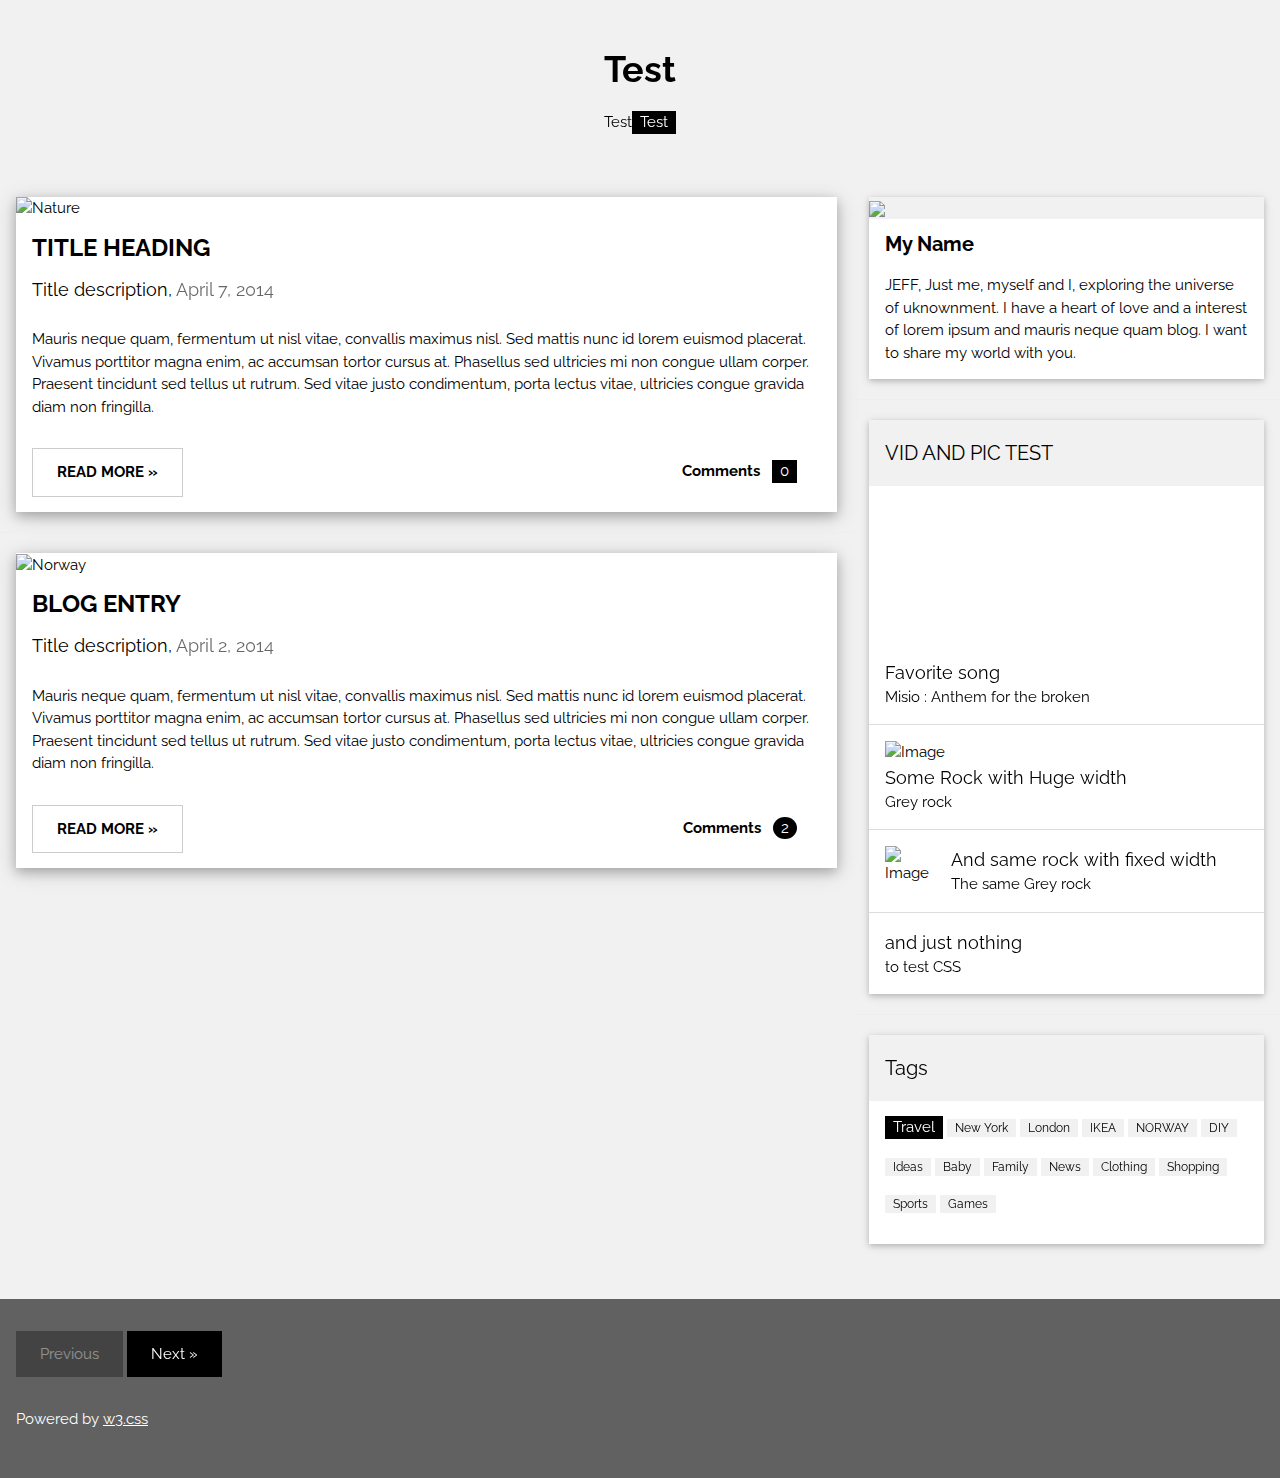
==== index.html @ 787d6be3 "Rename Test.html to index.html" ====
<!DOCTYPE html>
<html>
<title>Test</title>
<meta charset="UTF-8">
<meta name="viewport" content="width=device-width, initial-scale=1">
<!--External CSS Style -->
<link rel="stylesheet" href="https://www.w3schools.com/w3css/4/w3.css">
<!-- Front Style -->
<link rel="stylesheet" href="https://fonts.googleapis.com/css?family=Raleway">
<style>
body,h1,h2,h3,h4,h5 {font-family: "Raleway", sans-serif}
</style>
<body class="w3-light-grey">

<!-- w3-content defines a container for fixed size centered content, 
and is wrapped around the whole page content, except for the footer in this example -->
<div class="w3-content" style="max-width:1400px">

<!-- Header -->
<header class="w3-container w3-center w3-padding-32"> 
  <h1><b>Test</b></h1>
  <p>Test<span class="w3-tag">Test</span></p>
</header>

<!-- Grid -->
<div class="w3-row">

<!-- Blog entries -->
<div class="w3-col l8 s12">
  <!-- Blog entry -->
  <div class="w3-card-4 w3-margin w3-white">
    <img src="/w3images/woods.jpg" alt="Nature" style="width:100%">
    <div class="w3-container">
      <h3><b>TITLE HEADING</b></h3>
      <h5>Title description, <span class="w3-opacity">April 7, 2014</span></h5>
    </div>

    <div class="w3-container">
      <p>Mauris neque quam, fermentum ut nisl vitae, convallis maximus nisl. Sed mattis nunc id lorem euismod placerat. Vivamus porttitor magna enim, ac accumsan tortor cursus at. Phasellus sed ultricies mi non congue ullam corper. Praesent tincidunt sed
        tellus ut rutrum. Sed vitae justo condimentum, porta lectus vitae, ultricies congue gravida diam non fringilla.</p>
      <div class="w3-row">
        <div class="w3-col m8 s12">
          <p><button class="w3-button w3-padding-large w3-white w3-border"><b>READ MORE »</b></button></p>
        </div>
        <div class="w3-col m4 w3-hide-small">
          <p><span class="w3-padding-large w3-right"><b>Comments  </b> <span class="w3-tag">0</span></span></p>
        </div>
      </div>
    </div>
  </div>
  <hr>

  <!-- Blog entry -->
  <div class="w3-card-4 w3-margin w3-white">
  <img src="/w3images/bridge.jpg" alt="Norway" style="width:100%">
    <div class="w3-container">
      <h3><b>BLOG ENTRY</b></h3>
      <h5>Title description, <span class="w3-opacity">April 2, 2014</span></h5>
    </div>

    <div class="w3-container">
      <p>Mauris neque quam, fermentum ut nisl vitae, convallis maximus nisl. Sed mattis nunc id lorem euismod placerat. Vivamus porttitor magna enim, ac accumsan tortor cursus at. Phasellus sed ultricies mi non congue ullam corper. Praesent tincidunt sed
        tellus ut rutrum. Sed vitae justo condimentum, porta lectus vitae, ultricies congue gravida diam non fringilla.</p>
      <div class="w3-row">
        <div class="w3-col m8 s12">
          <p><button class="w3-button w3-padding-large w3-white w3-border"><b>READ MORE »</b></button></p>
        </div>
        <div class="w3-col m4 w3-hide-small">
          <p><span class="w3-padding-large w3-right"><b>Comments  </b> <span class="w3-badge">2</span></span></p>
        </div>
      </div>
    </div>
  </div>
<!-- END BLOG ENTRIES -->
</div>

<!-- Introduction menu -->
<div class="w3-col l4">
<!-- About Card -->
  <div class="w3-card w3-margin w3-margin-top">
  <img src="/w3images/avatar_g.jpg" style="width:100%">
    <div class="w3-container w3-white">
      <h4><b>My Name</b></h4>
      <p>JEFF, Just me, myself and I, exploring the universe of uknownment. I have a heart of love and a interest of lorem ipsum and mauris neque quam blog. I want to share my world with you.</p>
    </div>
  </div><hr>
  
<!-- Posts -->
  <div class="w3-card w3-margin">
    <div class="w3-container w3-padding">
      <h4>VID AND PIC TEST</h4>
    </div>
    <ul class="w3-ul w3-hoverable w3-white">
      <li class="w3-padding-16">
	  <iframe width="100%" height="100%" src="https://www.youtube.com/embed/1Z3dLICMUn4" frameborder="0" gesture="media" allow="encrypted-media" allowfullscreen></iframe>
        <span class="w3-large">Favorite song</span><br>
        <span>Misio : Anthem for the broken</span>
      </li>
      <li class="w3-padding-16">
        <img src="https://images.unsplash.com/photo-1504672281656-e4981d70414b?dpr=1&auto=format&fit=crop&w=376&h=251&q=60&cs=tinysrgb&ixid=dW5zcGxhc2guY29tOzs7Ozs%3D" alt="Image" class="w3-left w3-margin-right" style="width:100%">
        <span class="w3-large">Some Rock with Huge width</span><br>
        <span>Grey rock</span>
      </li> 
      <li class="w3-padding-16">
        <img src="https://images.unsplash.com/photo-1504672281656-e4981d70414b?dpr=1&auto=format&fit=crop&w=376&h=251&q=60&cs=tinysrgb&ixid=dW5zcGxhc2guY29tOzs7Ozs%3D" alt="Image" class="w3-left w3-margin-right" style="width:50px">
        <span class="w3-large">And same rock with fixed width</span><br>
        <span>The same Grey rock</span>
      </li>   
      <li class="w3-padding-16 w3-hide-medium w3-hide-small">
        <span class="w3-large">and just nothing</span><br>
        <span>to test CSS</span>
      </li>  
    </ul>
  </div>
  <hr> 
 
<!-- Labels / tags -->
  <div class="w3-card w3-margin">
    <div class="w3-container w3-padding">
      <h4>Tags</h4>
    </div>
    <div class="w3-container w3-white">
    <p><span class="w3-tag w3-black w3-margin-bottom">Travel</span> <span class="w3-tag w3-light-grey w3-small w3-margin-bottom">New York</span> <span class="w3-tag w3-light-grey w3-small w3-margin-bottom">London</span>
      <span class="w3-tag w3-light-grey w3-small w3-margin-bottom">IKEA</span> <span class="w3-tag w3-light-grey w3-small w3-margin-bottom">NORWAY</span> <span class="w3-tag w3-light-grey w3-small w3-margin-bottom">DIY</span>
      <span class="w3-tag w3-light-grey w3-small w3-margin-bottom">Ideas</span> <span class="w3-tag w3-light-grey w3-small w3-margin-bottom">Baby</span> <span class="w3-tag w3-light-grey w3-small w3-margin-bottom">Family</span>
      <span class="w3-tag w3-light-grey w3-small w3-margin-bottom">News</span> <span class="w3-tag w3-light-grey w3-small w3-margin-bottom">Clothing</span> <span class="w3-tag w3-light-grey w3-small w3-margin-bottom">Shopping</span>
      <span class="w3-tag w3-light-grey w3-small w3-margin-bottom">Sports</span> <span class="w3-tag w3-light-grey w3-small w3-margin-bottom">Games</span>
    </p>
    </div>
  </div>
  
<!-- END Introduction Menu -->
</div>

<!-- END GRID -->
</div><br>

<!-- END w3-content -->
</div>

<!-- Footer -->
<footer class="w3-container w3-dark-grey w3-padding-32 w3-margin-top">
  <button class="w3-button w3-black w3-disabled w3-padding-large w3-margin-bottom">Previous</button>
  <button class="w3-button w3-black w3-padding-large w3-margin-bottom">Next »</button>
  <p>Powered by <a href="https://www.w3schools.com/w3css/default.asp" target="_blank">w3.css</a></p>
</footer>

</body>
</html>
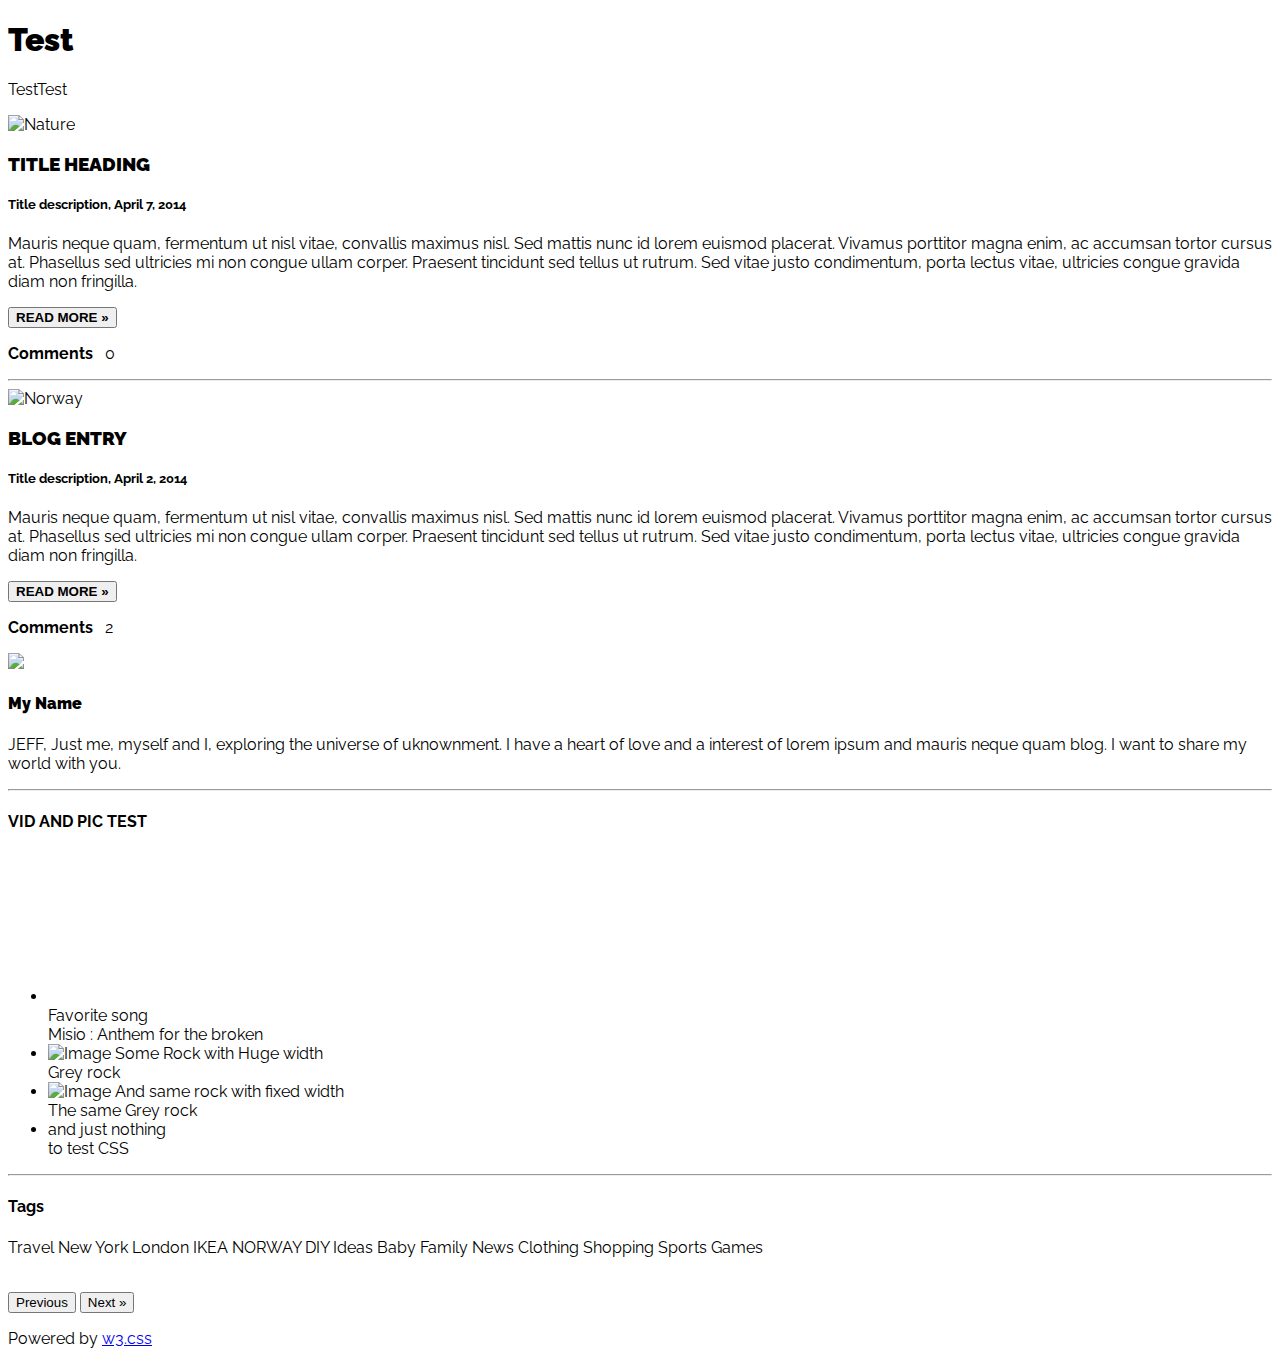
==== commit 2d5d2d15: "Update index.html" ====
--- a/index.html
+++ b/index.html
@@ -4,7 +4,7 @@
 <meta charset="UTF-8">
 <meta name="viewport" content="width=device-width, initial-scale=1">
 <!--External CSS Style -->
-<link rel="stylesheet" href="https://www.w3schools.com/w3css/4/w3.css">
+<link rel="stylesheet" href="https://blugthek.github.io/Style.css">
 <!-- Front Style -->
 <link rel="stylesheet" href="https://fonts.googleapis.com/css?family=Raleway">
 <style>
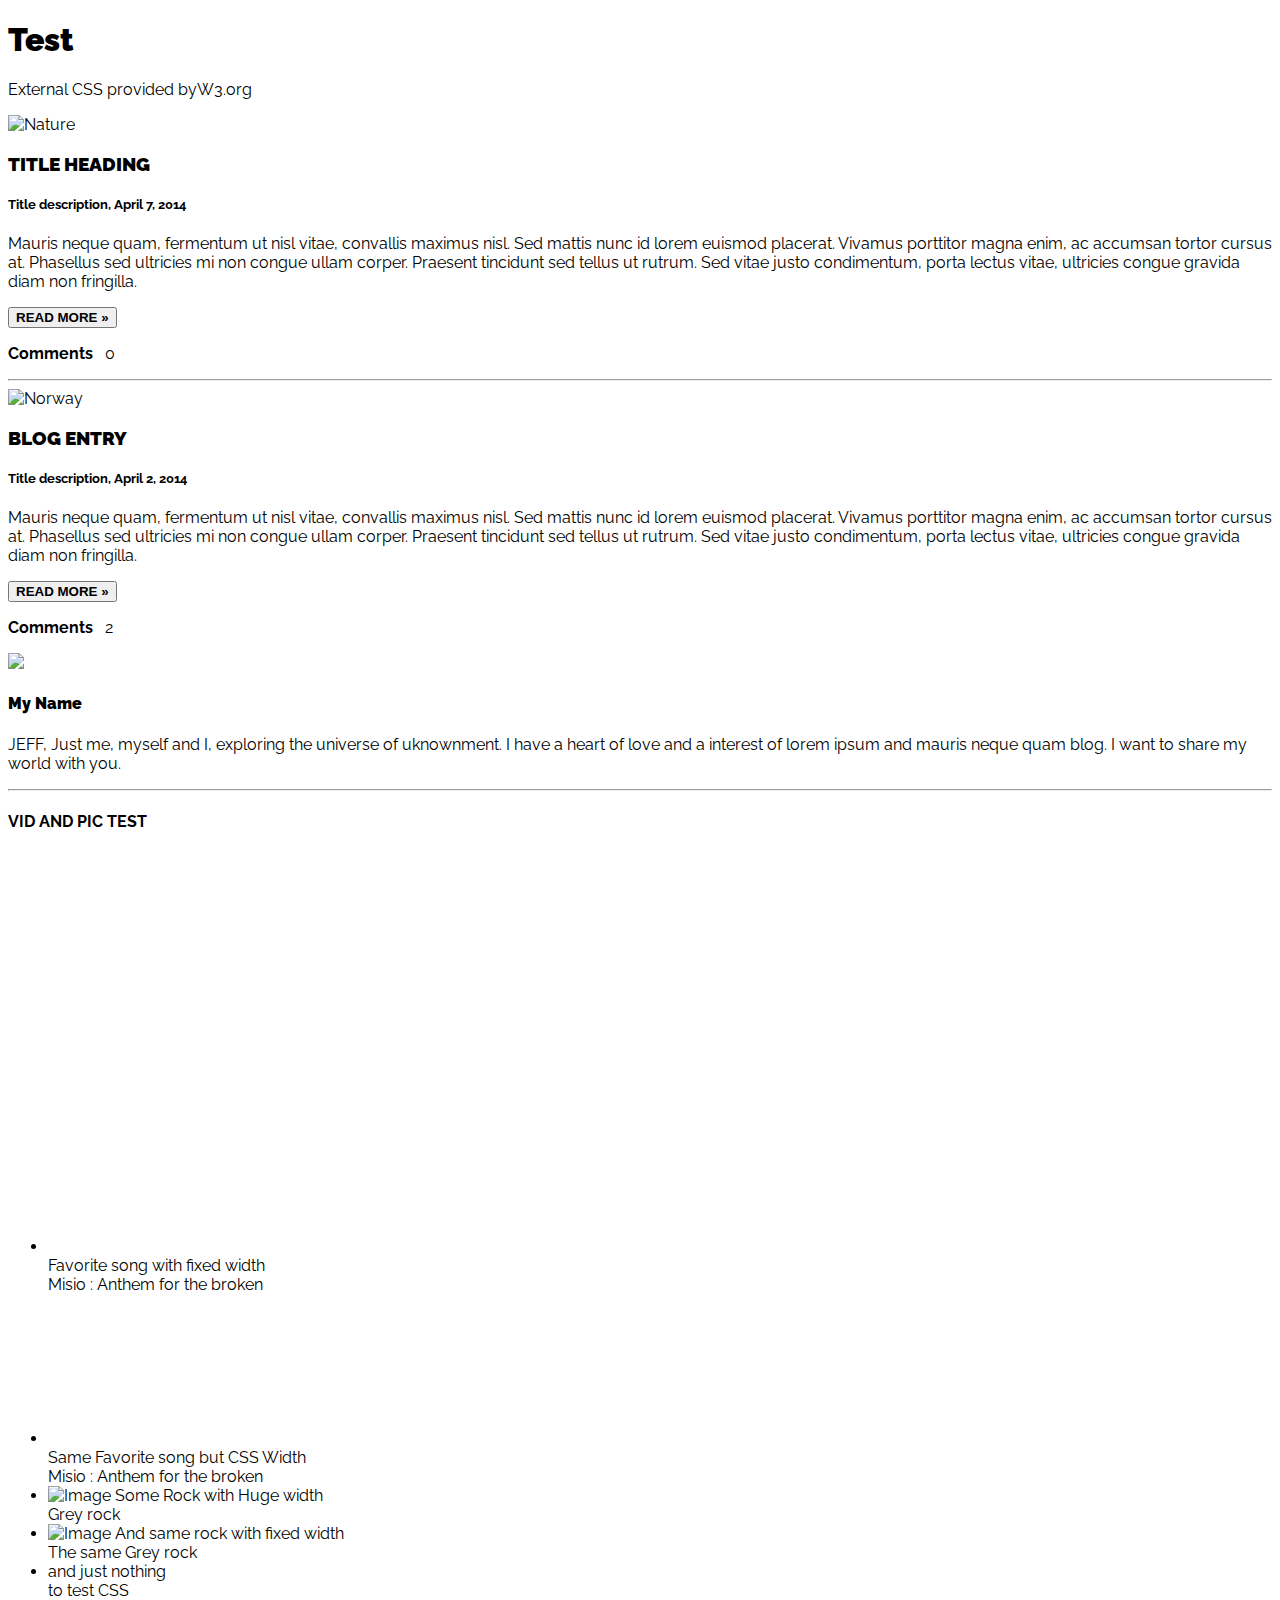
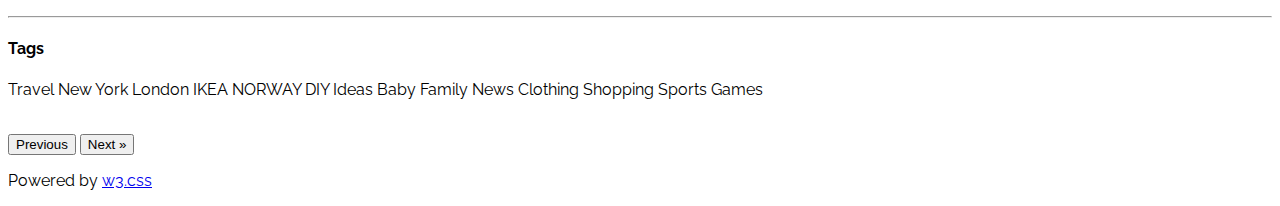
==== commit 7c98b557: "Update index.html" ====
--- a/index.html
+++ b/index.html
@@ -19,7 +19,7 @@
 <!-- Header -->
 <header class="w3-container w3-center w3-padding-32"> 
   <h1><b>Test</b></h1>
-  <p>Test<span class="w3-tag">Test</span></p>
+  <p>External CSS provided by<span class="w3-tag">W3.org</span></p>
 </header>
 
 <!-- Grid -->
@@ -92,8 +92,13 @@
     </div>
     <ul class="w3-ul w3-hoverable w3-white">
       <li class="w3-padding-16">
+	  <iframe width="100%" height="400" src="https://www.youtube.com/embed/1Z3dLICMUn4" frameborder="0" gesture="media" allow="encrypted-media" allowfullscreen></iframe>
+        <span class="w3-large">Favorite song with fixed width</span><br>
+        <span>Misio : Anthem for the broken</span>
+      </li>
+      <li class="w3-padding-16">
 	  <iframe width="100%" height="100%" src="https://www.youtube.com/embed/1Z3dLICMUn4" frameborder="0" gesture="media" allow="encrypted-media" allowfullscreen></iframe>
-        <span class="w3-large">Favorite song</span><br>
+        <span class="w3-large">Same Favorite song but CSS Width</span><br>
         <span>Misio : Anthem for the broken</span>
       </li>
       <li class="w3-padding-16">
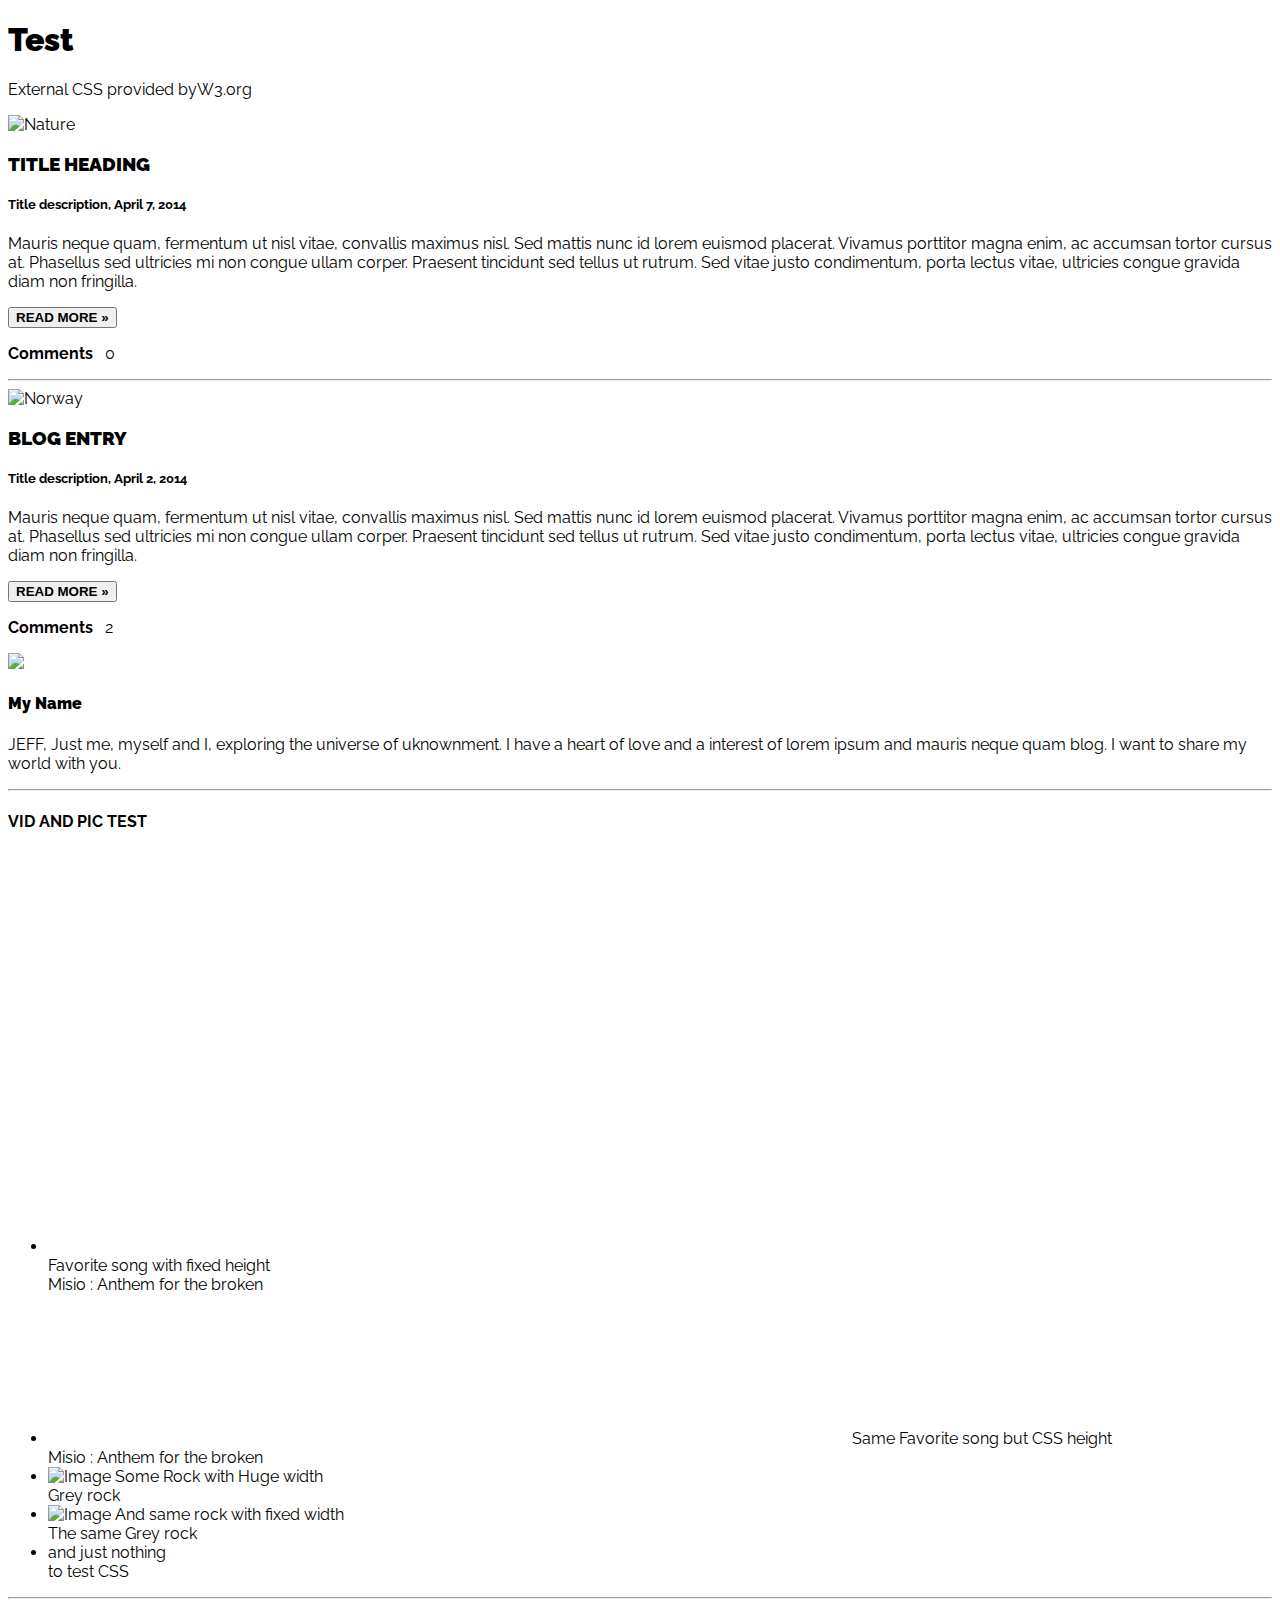
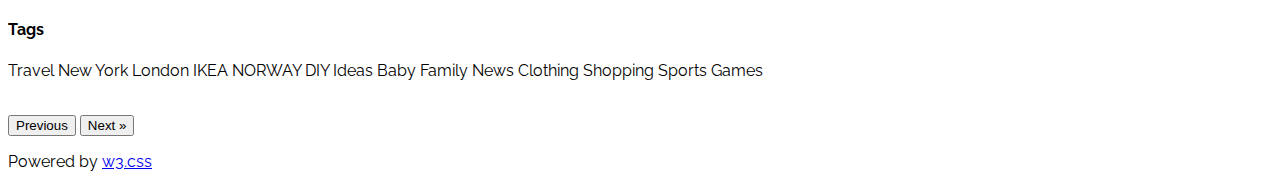
==== commit 84a8b5ed: "Update index.html" ====
--- a/index.html
+++ b/index.html
@@ -93,12 +93,12 @@
     <ul class="w3-ul w3-hoverable w3-white">
       <li class="w3-padding-16">
 	  <iframe width="100%" height="400" src="https://www.youtube.com/embed/1Z3dLICMUn4" frameborder="0" gesture="media" allow="encrypted-media" allowfullscreen></iframe>
-        <span class="w3-large">Favorite song with fixed width</span><br>
+        <span class="w3-large">Favorite song with fixed height</span><br>
         <span>Misio : Anthem for the broken</span>
       </li>
       <li class="w3-padding-16">
-	  <iframe width="100%" height="100%" src="https://www.youtube.com/embed/1Z3dLICMUn4" frameborder="0" gesture="media" allow="encrypted-media" allowfullscreen></iframe>
-        <span class="w3-large">Same Favorite song but CSS Width</span><br>
+	  <iframe width="800" height="100%" src="https://www.youtube.com/embed/1Z3dLICMUn4" frameborder="0" gesture="media" allow="encrypted-media" allowfullscreen></iframe>
+        <span class="w3-large">Same Favorite song but CSS height</span><br>
         <span>Misio : Anthem for the broken</span>
       </li>
       <li class="w3-padding-16">
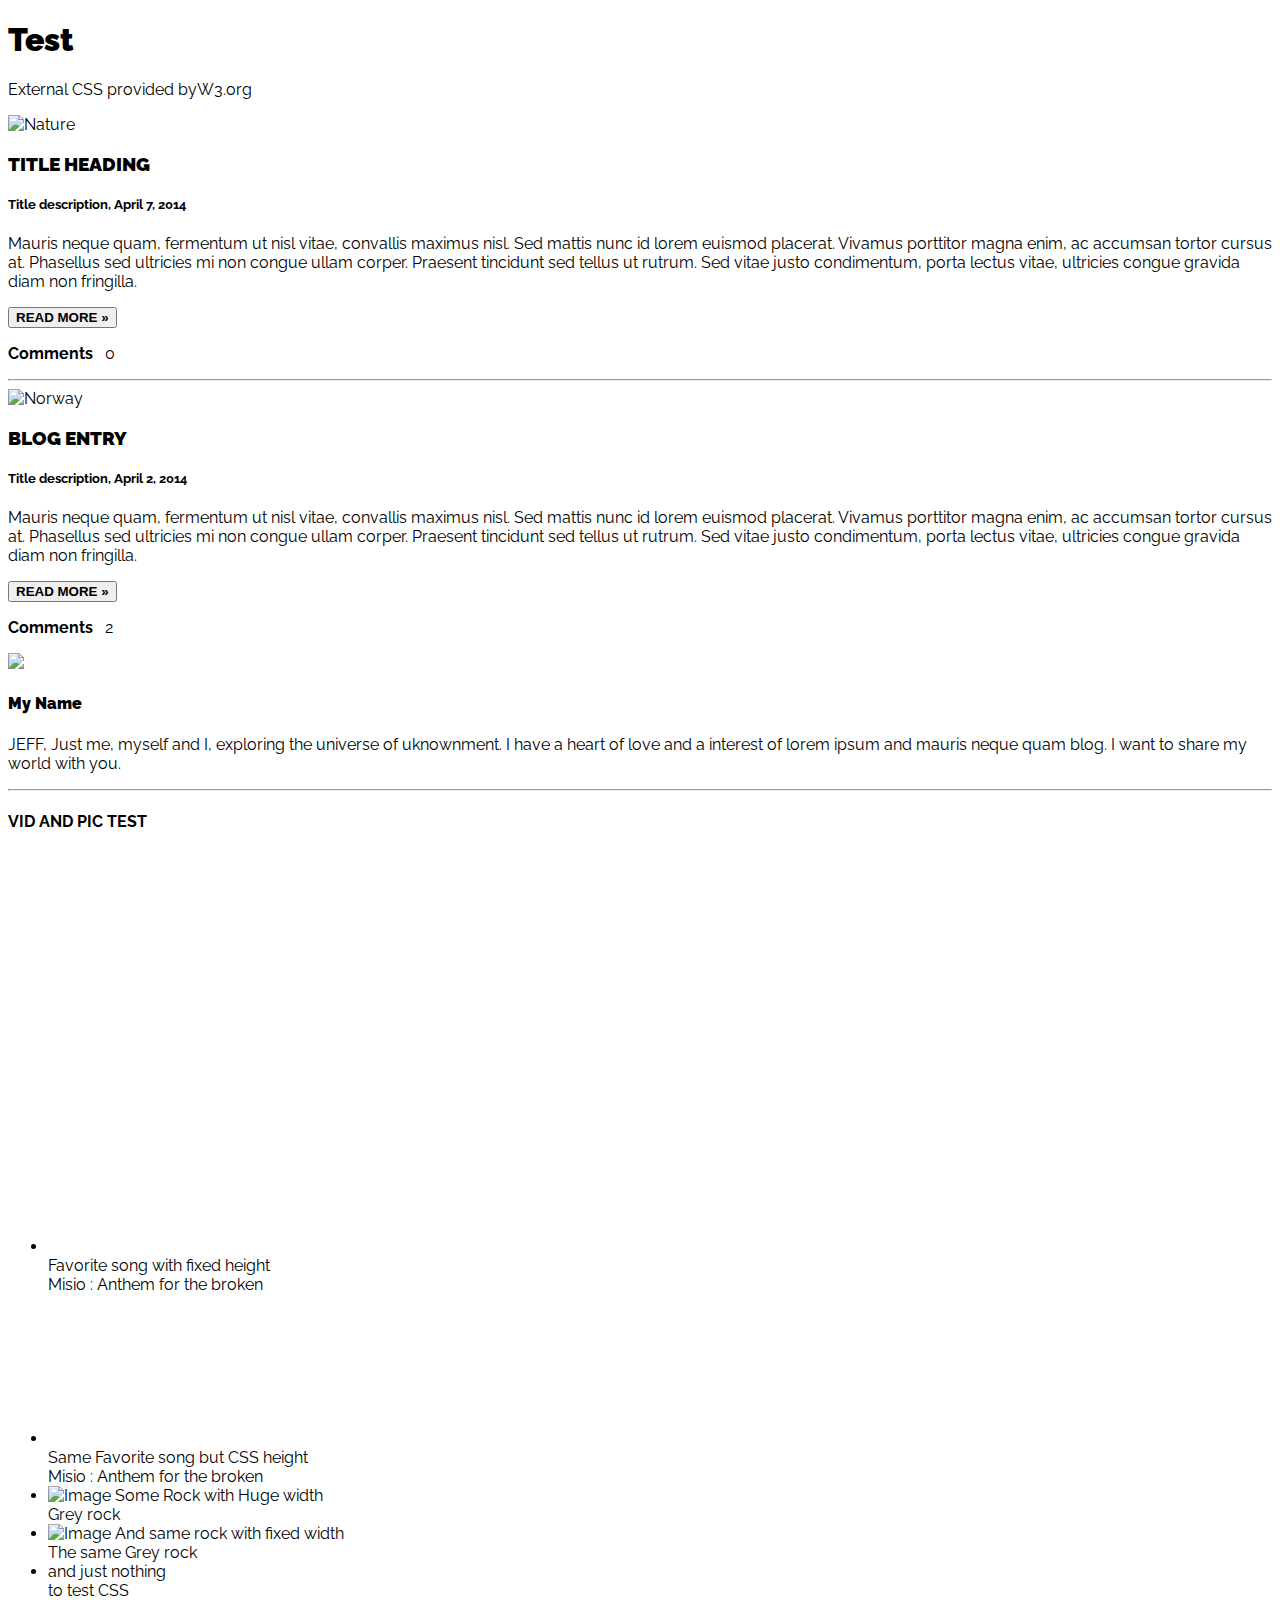
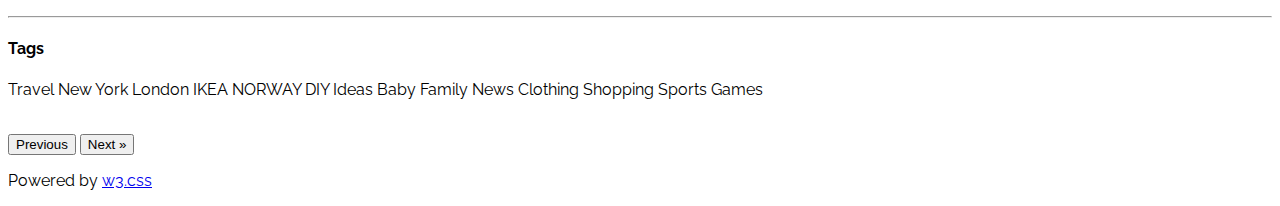
==== commit b5c9c8db: "Update index.html" ====
--- a/index.html
+++ b/index.html
@@ -97,7 +97,7 @@
         <span>Misio : Anthem for the broken</span>
       </li>
       <li class="w3-padding-16">
-	  <iframe width="800" height="100%" src="https://www.youtube.com/embed/1Z3dLICMUn4" frameborder="0" gesture="media" allow="encrypted-media" allowfullscreen></iframe>
+	  <iframe width="100%" height="100%" src="https://www.youtube.com/embed/1Z3dLICMUn4" frameborder="0" gesture="media" allow="encrypted-media" allowfullscreen></iframe>
         <span class="w3-large">Same Favorite song but CSS height</span><br>
         <span>Misio : Anthem for the broken</span>
       </li>
